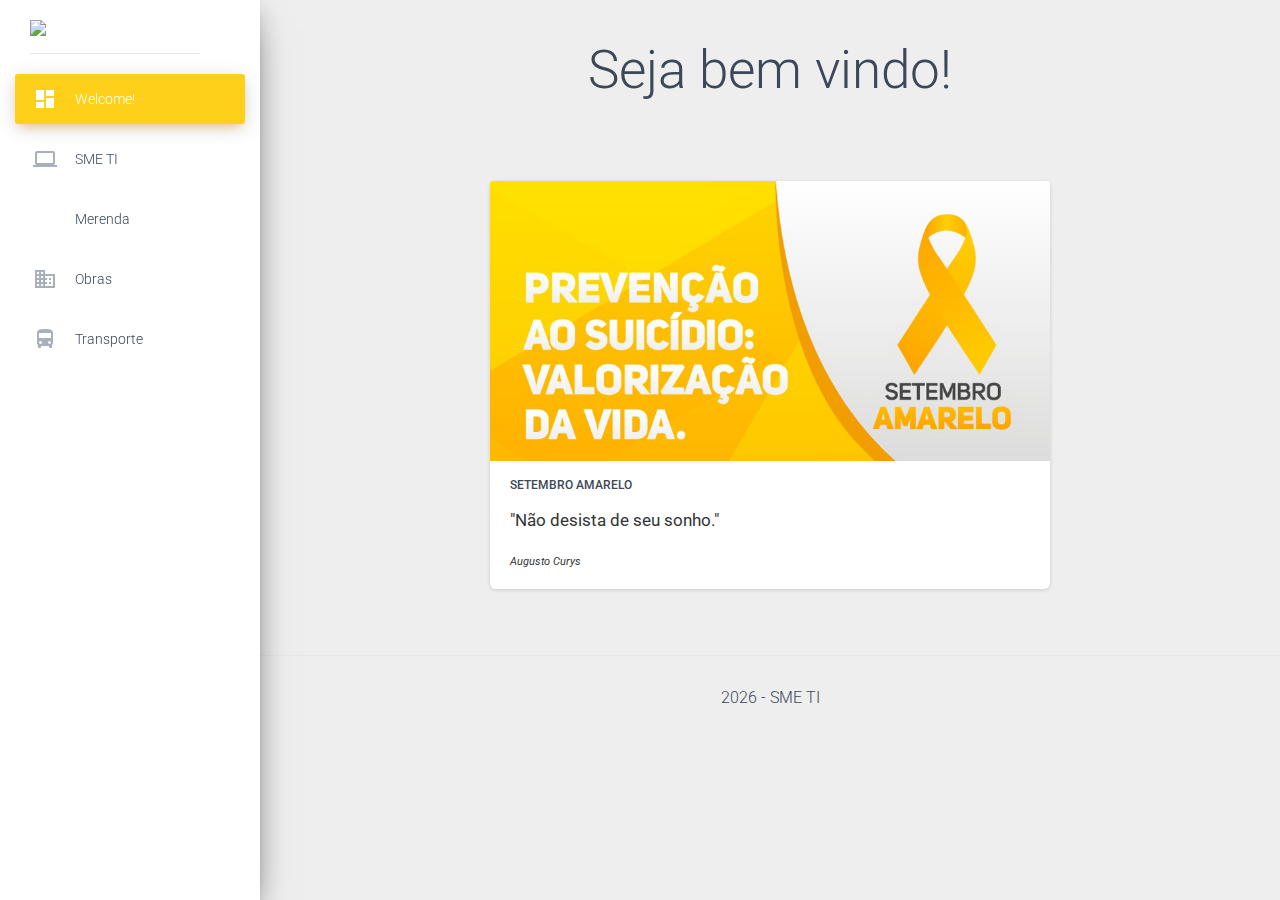
==== index.html @ a14b855c "format model card home" ====
<!doctype html>
<html lang="PT-BR">

<head>
  <meta charset="utf-8" />

    <!-- favicon page -->
  <link rel="icon" type="image/png" href="assets/img/favicon.png">
  <meta http-equiv="X-UA-Compatible" content="IE=edge,chrome=1" />

  <title>INTRANET SME</title>

  <meta content='width=device-width, initial-scale=1.0, maximum-scale=1.0, user-scalable=0, shrink-to-fit=no' name='viewport' />

    <!--     Fonts and icons     -->
  <link rel="stylesheet" type="text/css" href="https://fonts.googleapis.com/css?family=Roboto:300,400,500,700|Roboto+Slab:400,700|Material+Icons" />
  <link rel="stylesheet" href="https://maxcdn.bootstrapcdn.com/font-awesome/latest/css/font-awesome.min.css">

    <!-- CSS Files frameWorks -->
  <link href="assets/css/material-dashboard.css?v=2.1.0" rel="stylesheet" />

</head>

<body class="">
  <div class="wrapper">

      <!-- Menu lateral-->
    <div class="sidebar" data-color="yellow" data-background-color="white">
      <!-- obs: alterar cor padrao botao lateral: data-color="purple | azure | green | orange | danger | yellow" -->
        <!-- para adcionar novos padrões procure a linha de cores: css data-color-->

        <div class="logo" id="logoDash">
        <img id="logoDash" src="https://i.imgur.com/rgf464y.png">
      </div>

      <div class="sidebar-wrapper">
        <ul class="nav">

            <li class="nav-item active">
                <a class="nav-link" href="#">
                  <i class="material-icons">dashboard</i>
                  <p>Welcome! </p>
                </a>
            </li>


            <li class="nav-item">
                <a class="nav-link" href="#">
                    <i class="material-icons">computer</i>
                    <p>SME TI</p>
                </a>
            </li>

            <li class="nav-item">
                <a class="nav-link" href="#">
                    <i class="material-icons">fastfood</i>
                    <p>Merenda</p>
                </a>
            </li>

            <li class="nav-item">
                <a class="nav-link" href="#">
                    <i class="material-icons">domain</i>
                    <p>Obras</p>
                </a>
            </li>

            <li class="nav-item">
                <a class="nav-link" href="#">
                    <i class="material-icons">directions_bus</i>
                    <p>Transporte</p>
                </a>
            </li>

        </ul>
      </div>
    </div>

      <!-- Conteudo central -->
    <div class="main-panel">

      <div class="content">
        <div class="container-fluid">
                <div class="wrapper">
                    <h1 class="header">Seja bem vindo!</h1>
                </div>
        </div>

          <!--Card homePage-->
          <div class="card-body" id="cardHome">
              <div class="card mb-3" id="imageHome">
                  <img class="card-img-top" src="assets/img/setembro/setembro.png">
                  <div class="card-body">
                      <h6 class="card-title">Setembro Amarelo</h6>
                      <p class="h5">"Não desista de seu sonho."</p>
                      <p class="card-text"><small><cite>Augusto Curys</cite></small></p>
                  </div>
              </div>
          </div>

      </div>

        <!--Footer -->
      <footer class="footer">
        <div class="container-fluid">

          <div class="copyright float">
            <script>
              document.write(new Date().getFullYear())
            </script>
            <a> - SME TI</a>
          </div>
        </div>
      </footer>

    </div>
  </div>



  <!--   Core JS Files   -->
  <script src="assets/js/core/jquery.min.js" type="text/javascript"></script>
  <script src="assets/js/core/popper.min.js" type="text/javascript"></script>
  <script src="assets/js/core/bootstrap-material-design.min.js" type="text/javascript"></script>
  <script src="assets/js/plugins/perfect-scrollbar.jquery.min.js"></script>
  <!--  Google Maps Plugin    -->
  <script src="https://maps.googleapis.com/maps/api/js?key=YOUR_KEY_HERE"></script>
  <!-- Chartist JS -->
  <script src="assets/js/plugins/chartist.min.js"></script>
  <!--  Notifications Plugin    -->
  <script src="assets/js/plugins/bootstrap-notify.js"></script>
  <!-- Control Center for Material Dashboard: parallax effects, scripts for the example pages etc -->
  <script src="assets/js/material-dashboard.min.js?v=2.1.0" type="text/javascript"></script>
</body>

</html>
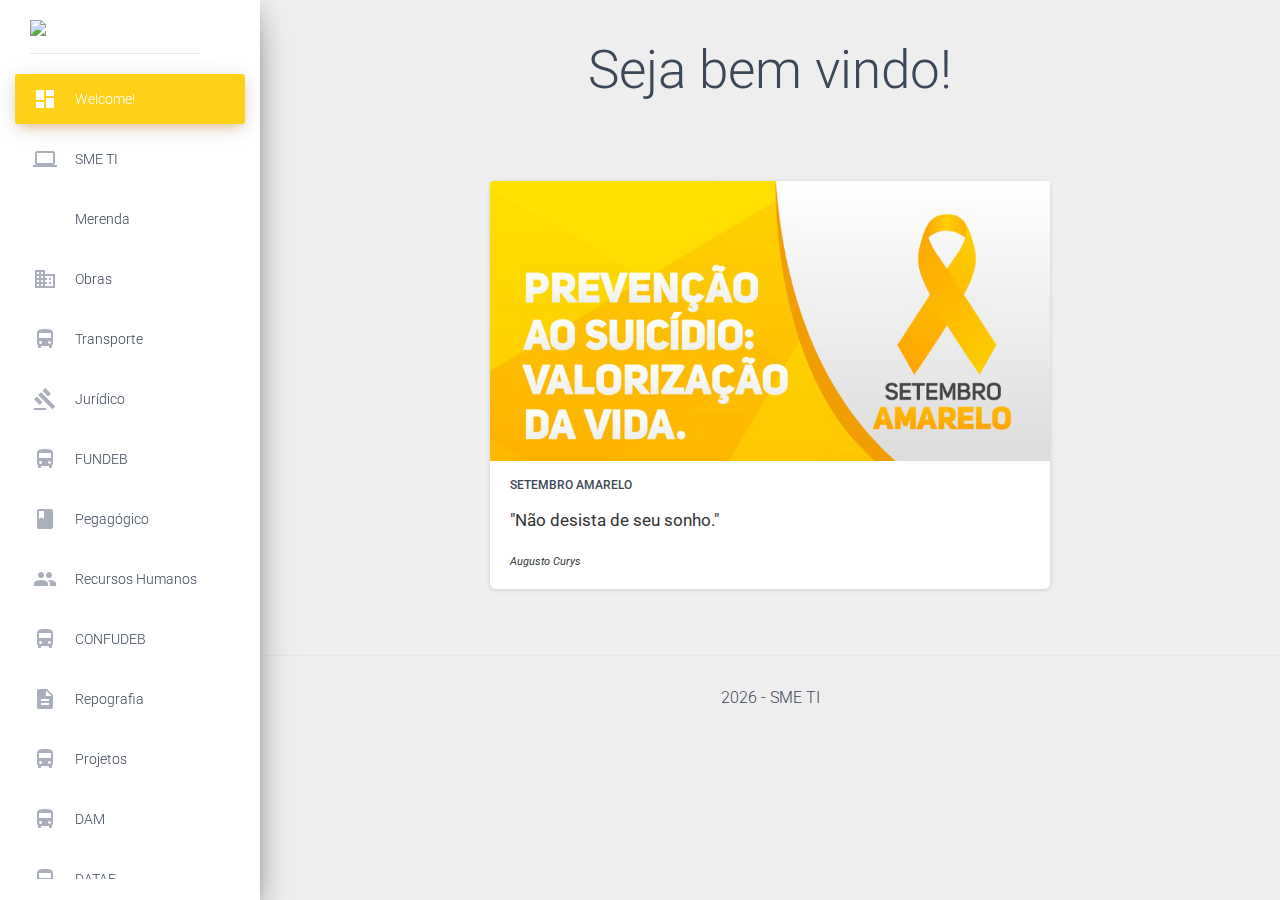
==== commit 0503ff40: "add setores navbar" ====
--- a/index.html
+++ b/index.html
@@ -69,6 +69,90 @@
                 <a class="nav-link" href="#">
                     <i class="material-icons">directions_bus</i>
                     <p>Transporte</p>
+                </a>
+            </li>
+
+            <li class="nav-item">
+                <a class="nav-link" href="#">
+                    <i class="material-icons">gavel</i>
+                    <p>Jurídico</p>
+                </a>
+            </li>
+
+            <li class="nav-item">
+                <a class="nav-link" href="#">
+                    <i class="material-icons">directions_bus</i>
+                    <p>FUNDEB</p>
+                </a>
+            </li>
+
+            <li class="nav-item">
+                <a class="nav-link" href="#">
+                    <i class="material-icons">book</i>
+                    <p>Pegagógico</p>
+                </a>
+            </li>
+
+            <li class="nav-item">
+                <a class="nav-link" href="#">
+                    <i class="material-icons">group</i>
+                    <p>Recursos Humanos</p>
+                </a>
+            </li>
+
+            <li class="nav-item">
+                <a class="nav-link" href="#">
+                    <i class="material-icons">directions_bus</i>
+                    <p>CONFUDEB</p>
+                </a>
+            </li>
+
+            <li class="nav-item">
+                <a class="nav-link" href="#">
+                    <i class="material-icons">description</i>
+                    <p>Repografia</p>
+                </a>
+            </li>
+
+            <li class="nav-item">
+                <a class="nav-link" href="#">
+                    <i class="material-icons">directions_bus</i>
+                    <p>Projetos</p>
+                </a>
+            </li>
+
+            <li class="nav-item">
+                <a class="nav-link" href="#">
+                    <i class="material-icons">directions_bus</i>
+                    <p>DAM</p>
+                </a>
+            </li>
+
+            <li class="nav-item">
+                <a class="nav-link" href="#">
+                    <i class="material-icons">directions_bus</i>
+                    <p>DATAE</p>
+                </a>
+            </li>
+
+            <li class="nav-item">
+                <a class="nav-link" href="#">
+                    <i class="material-icons">directions_bus</i>
+                    <p>Jovem Aprendiz</p>
+                </a>
+            </li>
+
+            <li class="nav-item">
+                <a class="nav-link" href="#">
+                    <i class="material-icons">directions_bus</i>
+                    <p>Jovem Aprendiz</p>
+                </a>
+            </li>
+
+            <li class="nav-item">
+                <a class="nav-link" href="#">
+                    <i class="material-icons">directions_bus</i>
+                    <p>Jovem Aprendiz</p>
                 </a>
             </li>
 
--- a/assets/css/material-dashboard.css
+++ b/assets/css/material-dashboard.css
@@ -26,8 +26,6 @@
   width: 600px;
   margin: auto;
 }
-
-
 
 .card {
   font-size: .875rem;
